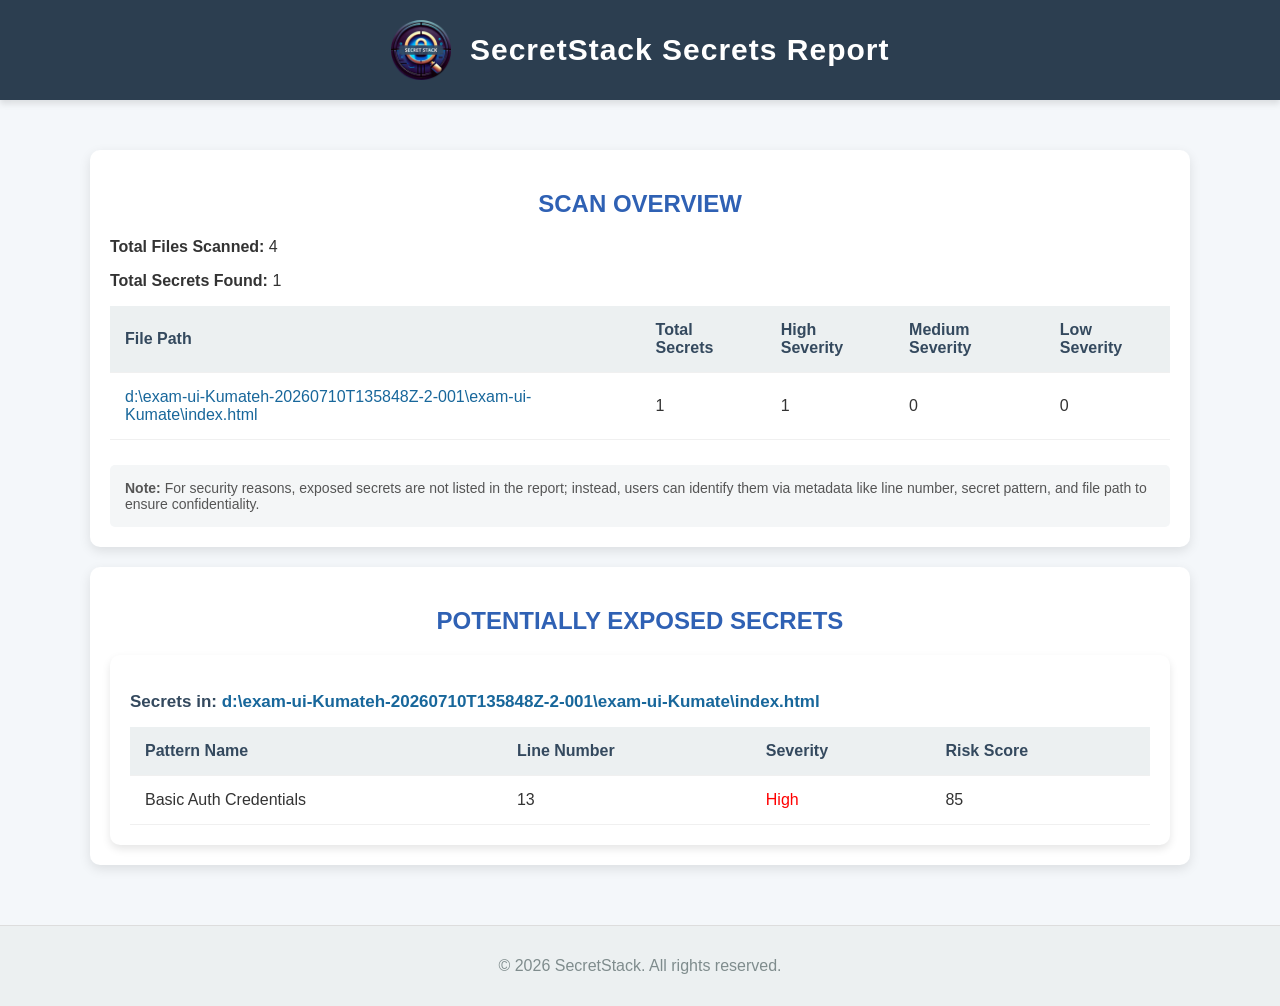
==== .secret-stack/secret-stack-report.html @ 428536f4 "fix: optimize db connections and route caching" ====
<!DOCTYPE html>
    <html lang="en">
    <head>
        <meta charset="UTF-8">
        <meta name="viewport" content="width=device-width, initial-scale=1.0">
        <title>SecretStack Secrets Report</title>
        <style>
            /**
 * © 2025 ArpitStack. Distributed under Apache-2.0 License.
 * See http://www.apache.org/licenses/LICENSE-2.0 for details.
 */

body {
    font-family: 'Segoe UI', Tahoma, Geneva, Verdana, sans-serif;
    background-color: #f4f7fa;
    color: #333;
    margin: 0;
    padding: 0;
}

header {
    background-color: #2c3e50;
    color: white;
    padding: 20px;
    text-align: center;
    box-shadow: 0 4px 6px rgba(0, 0, 0, 0.1);
}

header img {
    max-height: 60px;
    vertical-align: middle;
    margin-right: 15px;
}

header h1 {
    display: inline-block;
    font-size: 30px;
    margin: 0;
    vertical-align: middle;
    letter-spacing: 1px;
}

main {
    padding: 30px;
    max-width: 1100px;
    margin: 0 auto;
}

.boxed-section {
    background: #ffffff;
    border-radius: 10px;
    box-shadow: 0 4px 12px rgba(0, 0, 0, 0.1);
    padding: 20px;
    margin-top: 20px;
}

table {
    width: 100%;
    border-collapse: collapse;
    margin-top: 10px;
}

th,
td {
    padding: 15px;
    text-align: left;
    border-bottom: 1px solid #f0f0f0;
}

th {
    background-color: #ecf0f1;
    color: #34495e;
}

tr:nth-child(even) {
    background-color: #f9fafb;
}

tr:hover {
    background-color: #f1f3f5;
}

footer {
    text-align: center;
    padding: 15px;
    background-color: #ecf0f1;
    color: #7f8c8d;
    margin-top: 30px;
    border-top: 1px solid #ddd;
}

h2 {
    color: #2f61b4;
    margin-top: 20px;
    font-size: 24px;
    text-transform: uppercase;
}

.center-heading {
    text-align: center;
    /* Centers the heading */
    margin-bottom: 20px;
    /* Optional: adds space below the heading */
}

.file-section {
    margin-top: 20px;
    padding: 20px;
    background: #fff;
    border-radius: 10px;
    box-shadow: 0 4px 8px rgba(0, 0, 0, 0.1);
}

.file-section h3 {
    color: #34495e;
    font-size: 17px;
    margin-bottom: 15px;
}

.small-heading {
    font-size: 18px;
    /* Smaller font size */
    color: #34495e;
    /* Consistent color */
    margin-bottom: 10px;
    /* Space below the heading */
}

.separator {
    border: 0;
    height: 2px;
    background-color: #2980b9;
    margin: 30px 0;
}

.note {
    font-size: 14px;
    color: #555;
    background-color: #f4f6f7;
    padding: 15px;
    border-radius: 5px;
    margin-top: 25px;
}

a {
    color: #18679b;
    text-decoration: none;
}

a:hover {
    text-decoration: underline;
}
        </style>
    </head>
    <body>
        <header>
            <img src="[data-uri]" alt="SecretStack Logo">
            <h1>SecretStack Secrets Report</h1>
        </header>
        <main>
            <!-- Overview section of the report -->
            <div class="boxed-section">
                <div class="center-heading">
                    <h2>Scan Overview</h2>
                </div>
                <p><strong>Total Files Scanned:</strong> 4</p>
                <p><strong>Total Secrets Found:</strong> 1</p>
                <table>
                    <thead>
                        <tr>
                            <th>File Path</th>
                            <th>Total Secrets</th>
                            <th>High Severity</th>
                            <th>Medium Severity</th>
                            <th>Low Severity</th>
                        </tr>
                    </thead>
                    <tbody>
                        
    <tr>
        <td><a href="file://d:\exam-ui-Kumateh-20260710T135848Z-2-001\exam-ui-Kumate\index.html" target="_blank">d:\exam-ui-Kumateh-20260710T135848Z-2-001\exam-ui-Kumate\index.html</a></td>
        <td>1</td>
        <td>1</td>
        <td>0</td>
        <td>0</td>
    </tr>
     <!-- Insert file summaries -->
                    </tbody>
                </table>
                <div class="note">
                    <strong>Note:</strong> 
                    For security reasons, exposed secrets are not listed in the report; instead, users can identify them via metadata like 
                    line number, secret pattern, and file path to ensure confidentiality.
                </div>
            </div>
            <div class="boxed-section">
                <div class="center-heading">
                    <h2>Potentially Exposed Secrets</h2>
                </div>
                
    <div class="file-section">
        <h3 class="small-heading">Secrets in: <a href="file://d:\exam-ui-Kumateh-20260710T135848Z-2-001\exam-ui-Kumate\index.html" target="_blank">d:\exam-ui-Kumateh-20260710T135848Z-2-001\exam-ui-Kumate\index.html</a></h3>
        <table>
            <thead>
                <tr>
                    <th>Pattern Name</th>
                    <th>Line Number</th>
                    <th>Severity</th>
                    <th>Risk Score</th>
                </tr>
            </thead>
            <tbody>
                
                <tr>
                    <td>Basic Auth Credentials</td>
                    <td>13</td>
                    <td style="color:red">High</td>
                    <td>85</td>
                </tr>
                
            </tbody>
        </table>
    </div>
     <!-- Insert detailed secrets information -->
            </div>            
        </main>
        <footer>
            <p>&copy; <span id="current-year"></span> SecretStack. All rights reserved.</p>
            <script>
                document.getElementById('current-year').textContent = new Date().getFullYear();  // Set the current year dynamically
            </script>
        </footer>
    </body>
    </html>
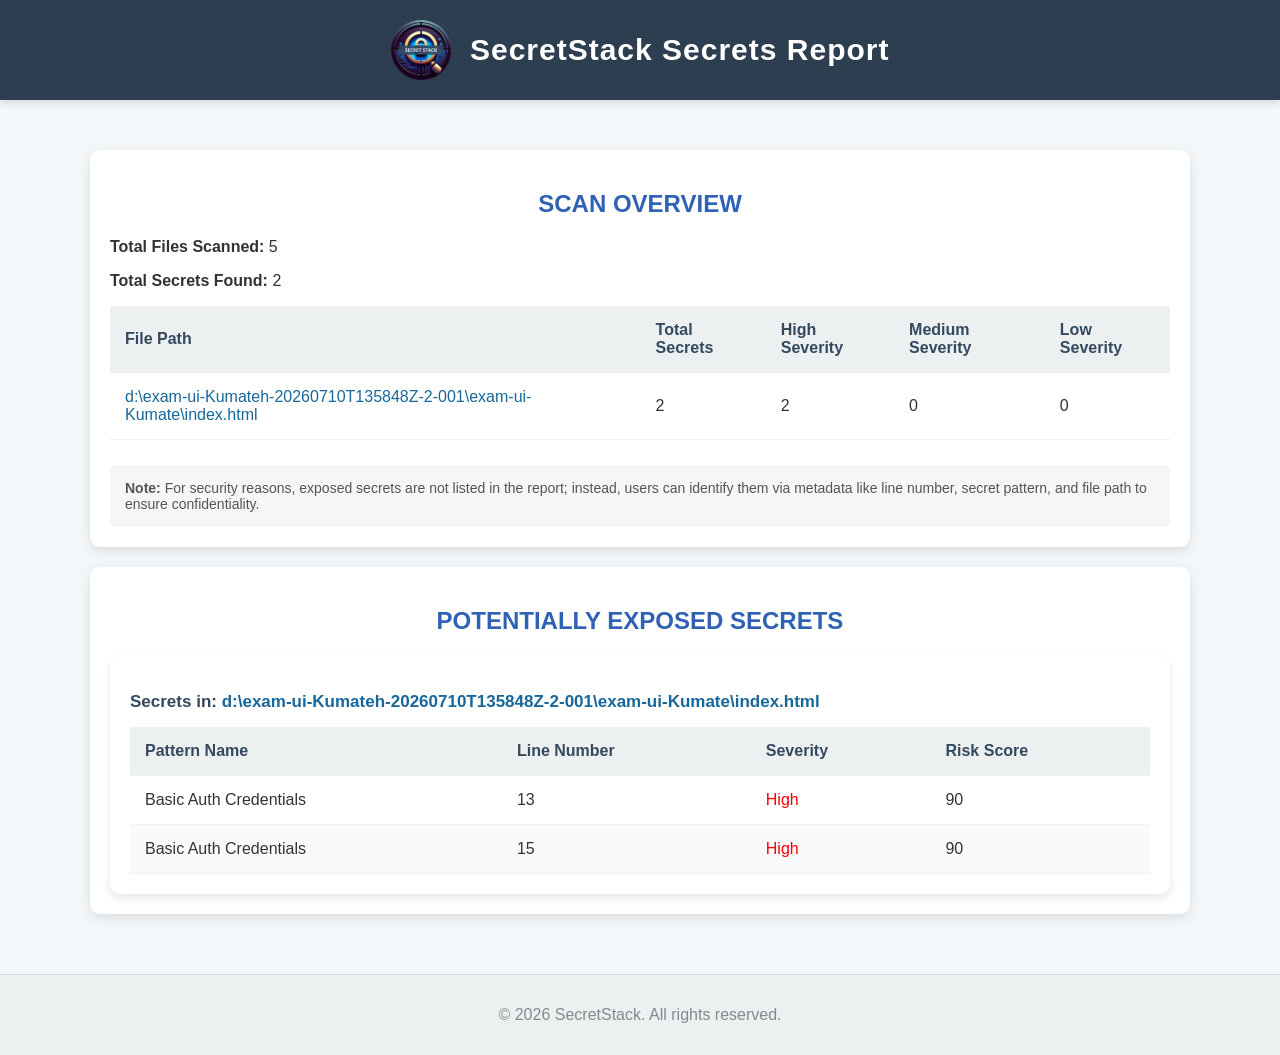
==== commit 89fdb943: "fix11:14" ====
--- a/.secret-stack/secret-stack-report.html
+++ b/.secret-stack/secret-stack-report.html
@@ -164,8 +164,8 @@
                 <div class="center-heading">
                     <h2>Scan Overview</h2>
                 </div>
-                <p><strong>Total Files Scanned:</strong> 4</p>
-                <p><strong>Total Secrets Found:</strong> 1</p>
+                <p><strong>Total Files Scanned:</strong> 5</p>
+                <p><strong>Total Secrets Found:</strong> 2</p>
                 <table>
                     <thead>
                         <tr>
@@ -180,8 +180,8 @@
                         
     <tr>
         <td><a href="file://d:\exam-ui-Kumateh-20260710T135848Z-2-001\exam-ui-Kumate\index.html" target="_blank">d:\exam-ui-Kumateh-20260710T135848Z-2-001\exam-ui-Kumate\index.html</a></td>
-        <td>1</td>
-        <td>1</td>
+        <td>2</td>
+        <td>2</td>
         <td>0</td>
         <td>0</td>
     </tr>
@@ -216,7 +216,14 @@
                     <td>Basic Auth Credentials</td>
                     <td>13</td>
                     <td style="color:red">High</td>
-                    <td>85</td>
+                    <td>90</td>
+                </tr>
+                
+                <tr>
+                    <td>Basic Auth Credentials</td>
+                    <td>15</td>
+                    <td style="color:red">High</td>
+                    <td>90</td>
                 </tr>
                 
             </tbody>
